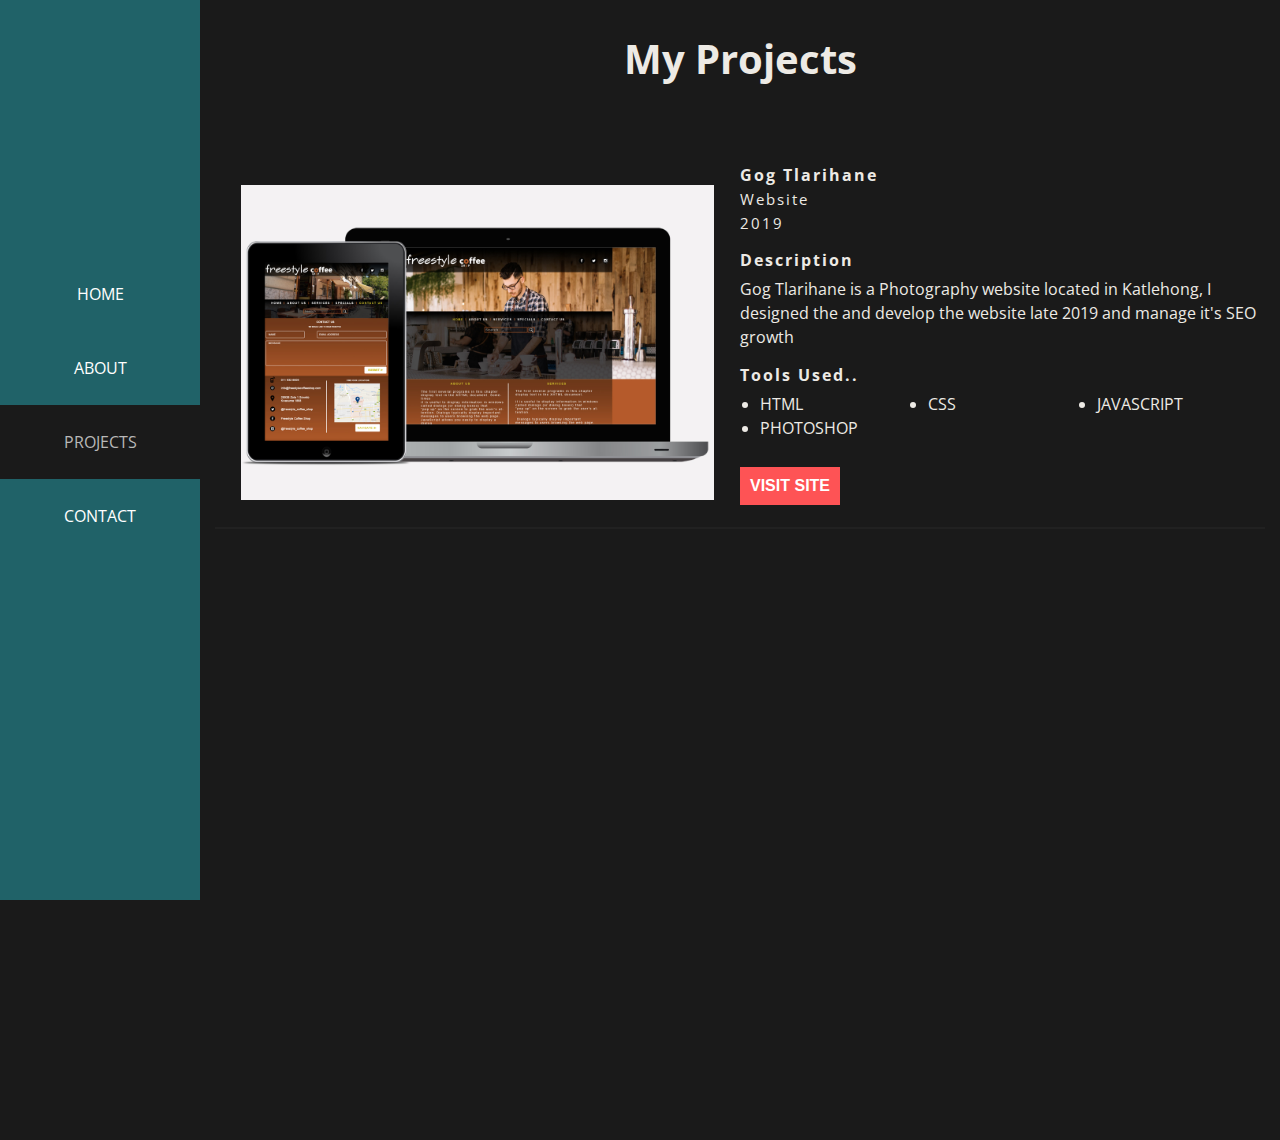
==== projects.html @ 8294258f "initial commit" ====
<!DOCTYPE html>
<html>
<head>
	<title>Xolani Mgube | Projects</title>

	<!-- meta tags -->
	<meta charset="utf-8">
	<meta name="description" content="Xolani Mgube's Web Developer Portfolio Website, South Africa, Gauteng, Katlehong">
	<meta name="viewport" content="width=device-width, maximum-scale=1.0, minimum-scale=1.0, initial-scale=1.0" />
	<meta name="author" content="Xolani Mgube">

	<!-- css linking -->
	<link rel="stylesheet" type="text/css" href="css/style.css">
	<link rel="stylesheet" type="text/css" href="css/screen-layout-large.css">
	<link rel="stylesheet" type="text/css" href="css/screen-layout-medium.css" media="only screen and (min-width:601px) and (max-width:900px)">
	<link rel="stylesheet" type="text/css" href="css/screen-layout-small.css" media="only screen and (min-width:50px) and (max-width: 600)">

	<!-- google fonts -->
	<link href="https://fonts.googleapis.com/css?family=Open+Sans&display=swap" rel="stylesheet"> <!-- font for the rest of the page -->
	<link href="https://fonts.googleapis.com/css?family=Poppins&display=swap" rel="stylesheet"> <!-- font for the "Hi there." text, fullstop, specifically -->
</head>
<body>

	<div id="projects-page">

		<nav>
			<ul>
				<li><a href="index.html#home">home</a></li>
				<li><a href="index.html#about">about</a></li>
				<li><a class="active" href="#projects">projects</a></li>
				<li><a href="index.html#contact">contact</a></li>
			</ul>
		</nav>


		<div id="projects-list">

			<h2 class="projects-heading">My Projects</h2>



			<!-- Project  ---------------------------------------------------------------------------------------------------------------->
			<div class="project one">
				<div class="project-image">
					<img src="images/port_3.jpg">
				</div>

				<div class="project-info">

					<div class="details">
						<h4>Gog Tlarihane</h4>
						<h5 class="project-type">Website</h5>
						<h5 class="project-year">2019</h5>
					</div>

					
					<article class="description">
						<h4>Description</h4>
						<p>Gog Tlarihane is a Photography website located in Katlehong, I designed the and develop the website late 2019 and manage it's SEO growth</p>
					</article>

					<div class="tools">
						<h4>Tools Used..</h4>
						<ul>
							<li>HTML</li>
							<li>CSS</li>
							<li>JAVASCRIPT</li>
							<li>PHOTOSHOP</li>
						</ul>
					</div>

					<div class="visit-site">
						<button class="button"><a href="#">VISIT SITE</a></button>
					</div>
					
				</div>


			</div>








			<!-- Project 2 ---------------------------------------------------------------------------------------------------------------->
			<div class="project two">
				<div class="project-image">
					<img src="">
				</div>

				<div class="project-info">

					<div class="details">
						<h4>Gog Tlarihane</h4>
						<h5 class="project-type">Website</h5>
						<h5 class="project-year">2019</h5>
					</div>

					
					<article class="description">
						<h4>Description</h4>
						<p>Gog Tlarihane is a Photography website located in Katlehong, I designed the and develop the website late 2019 and manage it's SEO growth</p>
					</article>

					<div class="tools">
						<h4>Tools Used..</h4>
						<ul>
							<li>HTML</li>
							<li>CSS</li>
							<li>JAVASCRIPT</li>
							<li>PHOTOSHOP</li>
						</ul>
					</div>

					<div class="visit-site">
						<button class="button">VISIT SITE</button>
					</div>
					
				</div>


			</div>

		</div>

	</div>

</body>

</html>
---- css/style.css ----
html{
	scroll-behavior: smooth;
}

body{
	margin: 0;
	padding: 0;
	color: #edeae5;
	line-height: 1.5em;
	font-family: 'Open Sans', sans-serif;
	background-color: #1a1a1a;
	/*width: 100%;*/
}

h1{
	font-size: 50pt;
	font-weight: bold;
	letter-spacing: 4px;
}

h2{
	font-size: 30pt;
	text-align: center;
}

h3{
	color: #fe5355;
	font-size: 12pt;
	letter-spacing: 2px;
}

h4{
	margin: 0;
	letter-spacing: 2px;
}

h5{
	margin: 0;
	letter-spacing: 2px;
	font-weight: normal;
	font-size: 11pt;
}

a{
	color: #fff;
	cursor: pointer;
	text-decoration: none;
}

a:hover{
	text-decoration: underline;
}

.button{
	background-color: #fe5355;
	border-style: none;
	padding: 0;
	text-transform: uppercase;
	font-size: 12pt;
	font-weight: bold;
}

.button a:hover{
	text-decoration: none;
}

.active{
	background-color: #1a1a1a;
	color: #b8b8b8;
}





/*Blog Code***********************************************************************************************************************************************************/

.wrapper{
	display: grid;
	grid-template-columns: 1fr;
	grid-template-rows: 1fr;
	align-items: center;
	justify-items: center;
	text-align: center;
	height: 100vh;
}

.blog-h1{
	color: #b8b8b8;
	font-size: 30pt;
}

.blog-h3{
	color: #b8b8b8;
	font-size: 15pt;
}

.blog-button{
	background-color: #fe5355;
	border-style: none;
	padding: 0;
	text-transform: uppercase;
	font-size: 12pt;
	font-weight: bold;
}

.blog-button a{
	padding: 20px;
	display: block;
}
---- css/screen-layout-large.css ----
body{
	max-width: 1366px;
}


/*HOME SECTION*******************************************************************************************************************************************************/
#home{
	background-color: #1a1a1a;
	height: 100vh;
	display: grid;
	grid-template-columns: 200px repeat(3, 3fr) 1fr;
	grid-template-rows: 2fr 3fr 1fr 1fr;
	grid-template-areas: 
		"nav	intro	intro	intro	blog"
		"nav	intro	intro	intro	blog"
		"nav	socials	socials	socials	blog"
		"nav	more	more	more	blog"
	;

}




/*Navigation Code*/
nav{
	grid-area: nav;
	background-color: #206268;
	display: grid;
	grid-template-columns: 1fr;
	grid-template-rows: 2fr 3fr 1fr 1fr;
	grid-template-areas:
		"hamburger"
		"nav-ul"
	;
}

nav .hamburger{
	grid-area: hamburger;
	display: none;
}

.hamburger img{
	width: 30px;
}


nav ul{
	grid-area: nav-ul;
	height: 100%;
	padding: 0px;
	margin: 0;
	justify-self: center;
	width: 100%;
}

nav ul li{
	list-style: none;
	text-align: center;
	text-transform: uppercase;
}

nav ul li a{
	display: block;
	padding: 25px 0;
}

nav ul li a:hover{
	background-color: #1a1a1a;
	text-decoration: none;
	color: #b8b8b8;
}





/*Spaces on the Home Section*/
.space.one{
	grid-area: space1;
}

.space.two{
	grid-area: space2;
}





/*Intro Code*/
.intro{
	grid-area: intro;
	align-self: end;
	margin: 0 0 50px 0;
	justify-self: center;
}

span.dot{
	color: #fe5355;
	font-family: 'Poppins', sans-serif;
}

span.web-developer{
	color: #edeae5;
}





/*Social Media Code*/
.socials{
	grid-area: socials;
	justify-self: center;
	padding-right: 280px;
}

.socials img{
	width: 22px;
	margin: 0 15px;
}




/*View More or the arrow*/
.view-more{
	grid-area: more;
	justify-self: center;
	align-self: center;
}

.view-more img{
	width: 25px;
}





/*The blog button section*/
.blog{
	grid-area: blog;
	justify-self: right;
}

.blog button{
	background-color: #fe5355;
	margin: 20px 30px 0 0;
}

.blog button a{
	display: block;
	padding: 7px 15px;
}





/*About Section**************************************************************************************************************************************************************/
#about{
	height: 100vh;
	display: grid;
	grid-template-columns: 200px 1fr 3fr;
	grid-template-rows: 1fr 3fr 2fr 1fr 1fr;
	grid-template-areas:
		"space3		about-head		about-head"
		"space3		profile-pic		article"
		"space3		skills-head		skills-head"
		"space3		skills 			skills"
		"space3		about-arrow		about-arrow"
	;
}



/*Space one the left*/
.space.three{
	grid-area: space3;
}



/*Profile Picture Code*/
.profile-pic{
	grid-area: profile-pic;
	justify-self: right;
	align-self: center;
}

.profile-pic img{
	width: 200px;
}

.profile-pic img:hover{
	position: absolute;
	top: 105vh;
	left: 220px;
	width: 500px;
	z-index: 3;
}



/*About Me Heading Code*/
.about-heading{
	grid-area: about-head;
}



/*Article Code*/
article{
	grid-area: article;
	align-self: center;
	padding: 0 30px;
}



/*My Skills Heading Code*/
.skills-heading{
	grid-area: skills-head;
	align-self: center;
}



/*My Skills Images Code*/
.skills{
	grid-area: skills;
	background-color: #edeae5;
	display: grid;
	grid-template-columns: repeat(4, 1fr);
	justify-items: center;
	padding: 10px;
}

.skills img{
	width: 100px;
}



/*View More Arrow Code*/
.about-arrow{
	grid-area: about-arrow;
	justify-self: center;
	align-self: center;
}

.about-arrow img{
	width: 25px;
}





/*Contact Section****************************************************************************************************************************************************/
#contact{
	height: 100vh;
	display: grid;
	grid-template-columns: 200px 1fr;
	grid-template-rows: 1fr 1fr 5fr 3fr;
	grid-template-areas:
		"space4		contact-head"
		"space4		contact-sub-head"
		"space4		form"
		"space4		footer"
	;
}



/*Space for the Navigation side*/
.space.four{
	grid-area: space4;
}



/*Contact header Code*/
h2.contact-header{
	grid-area: contact-head;
	align-self: center;
}

p.contact-sub-header{
	grid-area: contact-sub-head;
	justify-self: center;
}



/*The Contact form*/
form{
	grid-area: form;
	display: grid;
	justify-self: center;
	grid-template-columns: 1fr 5fr;
	grid-template-rows: 1fr 1fr 2fr 1fr;
	grid-template-areas:
		"name		name-text"
		"email		email-text"
		"message	message-text"
		"button		button"
	;
	width: 600px;
	grid-gap: 10px 20px;
	height: 300px;
}

.name{
	grid-area: name;
	justify-self: right;
	align-self: center;

}

.name-textbox{
	grid-area: name-text;
	background-color: rgba(225,225,225,.0);
	border: none;
	border-bottom: 2px solid #edeae5;
	margin: 10px 5px;
	color: #edeae5;
	font-size: 13pt;
}

input::placeholder {
    color: transparent;
}

textarea::placeholder{
	color: transparent;
}

.email{
	grid-area: email;
	justify-self: right;
	align-self: center;
}

.email-textbox{
	grid-area: email-text;
	background-color: rgba(225,225,225,.0);
	border: none;
	border-bottom: 2px solid #edeae5;
	margin: 10px 5px;
	color: #edeae5;
	font-size: 13pt;
}

.message{
	grid-area: message;
	justify-self: right;
}

.message-textarea{
	grid-area: message-text;
	background-color: rgba(225,225,225,.0);
	border: none;
	border-bottom: 2px solid #edeae5;
	margin: 0px 5px;
	height: 60px;
	color: #edeae5;
	font-size: 13pt;
}

input.button{
	grid-area: button;
	width: 30%;
	height: 40px;
	justify-self: right;
	color: #edeae5;
}

input.button:hover{
	cursor: pointer;
}



/*The footer*/
footer{
	grid-area: footer;
	background-color: #edeae5;
	display: grid;
	grid-template-columns: 1fr 1fr;
	grid-template-rows: 2fr 1fr;
	grid-template-areas:
		"section1		section2"
		"copyrights		copyrights"
	;
	justify-items: center;
}

.section.one{
	grid-area: section1;
}

.section.two{
	grid-area: section2;
}

.copyrights{
	grid-area: copyrights;
}

footer *{
	color: #1a1a1a;
	font-style: italic;
	font-weight: bold;
	font-size: 11pt;
}


span.none-italic{
	font-style: normal;
}





/*Projects Page Code*******************************************************************************************************************************************************/
#projects-page{
	display: grid;
	grid-template-columns: 200px 1fr;
	grid-template-rows: 1fr;
	grid-template-areas:
		"nav 	projects-list"
	;
}

nav{
	grid-area: nav;
	height: 100vh;
}

#projects-list{
	grid-area: projects-list;
	display: grid;
	grid-template-columns: 1fr;
	grid-template-rows: 1fr 4fr 4fr;
	grid-template-areas:
		"projects-head"
		"project-1"
		"project-2"
	;
	grid-gap: 40px;
}

h2.projects-heading{
	grid-area: projects-head;
	margin: 0;
	align-self: center;
}

.project.one{
	grid-area: project-1;
}

.project.two{
	grid-area: project-2;
	display: none;
}

.project{
	display: grid;
	grid-template-columns: 1fr 1fr;
	grid-template-rows: 1fr;
	grid-template-areas:
		"project-img	project-info"
	;
	margin: 0 15px 100px 15px;
	border-bottom: 2px solid #212121;
}

.project-image{
	grid-area: project-img;
	min-width: 300px;
	align-self: center;
	display: grid;
	justify-items: center;
}

.project-image img{
	width: 90%;

}



.project-info{
	grid-area: project-info;
	display: grid;
	grid-template-columns: 1fr;
	grid-template-rows: 2fr 3fr 2fr 2fr;
	grid-template-areas:
		"details"
		"description"
		"tools"
		"visit-site"
	;
	align-items: center;
}

.details{
	grid-area: details;
}

article.description{
	grid-area: description;
	padding: 0;
}

article.description p{
	margin: 5px 0;
}

.tools{
	grid-area: tools;
}

.tools ul{
	display: grid;
	grid-template-columns: repeat(3, 1fr);
	grid-auto-rows: 1fr 1fr;
	padding: 0 0 0 20px;
	margin: 5px 0;
}

.visit-site{
	grid-area: visit-site;
}

.visit-site button{
	padding: 10px;
}

.visit-site button a{
	color: #ffffff;
}
---- css/screen-layout-medium.css ----
body{
	max-width: 900px;
}


/*HOME SECTION*******************************************************************************************************************************************************/
#home{
	grid-template-columns: 1fr;
	grid-template-rows: 60px auto 3fr 1fr 1fr;
	grid-template-areas: 
		"nav"
		"blog"
		"intro"
		"socials"
		"more"
	;
}



nav{
	grid-template-columns: 1fr;
	grid-template-rows: 60px 100px;
	align-items: center;
	z-index: 10;
	height: 60px;
	overflow: hidden;
}

nav .hamburger{
	display: block;
	align-self: center;
	width: 30px;
	padding: 20px;
}

nav ul{
	align-self: center;
	height: 300px;
	justify-self: center;
	width: 100%;
	background-color: #206268;
	margin-top: 200px;
	
}
/*.active{
	background-color: blue;
}*/

.intro{
	padding-left: 40px;
}

.socials{
	justify-self: center;
	padding-left: 25px;
}

.view-more{
	justify-self: center;
	align-self: center;
}

.view-more img{
	margin-right: 0;
}






/*About Section**************************************************************************************************************************************************************/
#about{
	grid-template-columns: 1fr;
	grid-template-rows: 1fr 3fr 3fr 1fr 1fr 1fr;
	grid-template-areas:
		"about-head"
		"profile-pic"
		"article"
		"skills-head"
		"skills"
		"about-arrow"
	;
	margin-bottom: 50px;
	min-height: 100vh;
	max-height: 200vh;
}

.profile-pic{
	justify-self: center;
}

.profile-pic img{
	width: 250px;
}

.profile-pic img:hover{
	position: static;
	width: 250px;
	
}





/*Contact Section****************************************************************************************************************************************************/
#contact{
	height: 100vh;
	display: grid;
	grid-template-columns: 1fr;
	grid-template-rows: 1fr 1fr 5fr 3fr;
	grid-template-areas:
		"contact-head"
		"contact-sub-head"
		"form"
		"footer"
	;
}


form{
	grid-template-columns: 1fr 4fr;
	width: 80%;
	height: 300px;
	padding-right: 60px;
	margin-top: 50px;
}

input.button{
	width: 150px;
	justify-self: right;
	margin-right: 20px;
}


footer{
	align-items: center;
}
---- css/screen-layout-small.css ----
body{
	max-width: 900px;
}

h1{
	font-size: 30pt;
	font-weight: bold;
	letter-spacing: 2px;
	line-height: 2em;
}


/*HOME SECTION*******************************************************************************************************************************************************/
#home{
	grid-template-columns: 1fr;
	grid-template-rows: 70px auto 3fr 1fr 1fr;
	grid-template-areas: 
		"nav"
		"blog"
		"intro"
		"socials"
		"more"
	;
}



/*nav{
	height: 70px;
	grid-template-columns: 1fr;
	grid-template-rows: 1fr;
}

ul{
	display: none;
}*/




nav{
	grid-template-columns: 1fr;
	grid-template-rows: 60px 100px;
	align-items: center;
	z-index: 10;
	height: 60px;
	overflow: hidden;
}

nav .hamburger{
	display: block;
	align-self: center;
	width: 30px;
	padding: 20px;
}

nav ul{
	align-self: center;
	height: 300px;
	justify-self: center;
	width: 100%;
	background-color: blue;
	margin-top: 200px;
	
}






.intro{
	padding-left: 0;
	text-align: center;
	align-self: center;
	line-height: 0em;
}

.socials{
	justify-self: center;
	padding: 0px;
}

.view-more{
	justify-self: center;
	align-self: center;
}

.view-more img{
	margin-right: 0;
}






/*About Section**************************************************************************************************************************************************************/
#about{
	height: auto;
	grid-template-columns: 1fr;
	grid-template-rows: 1fr 2fr 2fr 1fr 1fr 1fr;
	grid-template-areas:
		"about-head"
		"profile-pic"
		"article"
		"skills-head"
		"skills"
	;
}

.profile-pic{
	justify-self: center;
}

.profile-pic img{
	width: 250px;
}

.profile-pic img:hover{
	position: static;
	width: 250px;
	
}

article{
	padding: 0 10px;
}

.skills{
	background-color: #edeae5;
	display: grid;
	grid-template-columns: 1fr 1fr 1fr 1fr;
	grid-template-rows: 1fr;
	justify-items: center;
	padding: 10px;
	align-items: center;
}

.skills img{
	width: 70px;
}

.about-arrow{
	display: none;
}




/*Contact Section****************************************************************************************************************************************************/
#contact{
	height: 100vh;
	display: grid;
	grid-template-columns: 1fr;
	grid-template-rows: 1fr 1fr 5fr 3fr;
	grid-template-areas:
		"contact-head"
		"contact-sub-head"
		"form"
		"footer"
	;
}


form{
	grid-template-columns: 1fr;
	grid-template-rows: 1fr 1fr 2fr 1fr;
	grid-template-areas:
		"name-text"
		"email-text"
		"message-text"
		"button"
	;
	width: 95%;
	height: 300px;
	margin-top: 50px;
}

p.contact-sub-header{
	text-align: center;
}

.name{
	display: none;
}

.email{
	display: none;
}

.message{
	display: none;
}

input::placeholder{
    color: gray;
}

textarea::placeholder{
	color: gray;
}


input.button{
	width: 150px;
	justify-self: center;
	margin-right: 0px;
}



footer{
	align-items: center;
	grid-template-columns: 1fr;
	grid-template-rows: 2fr 2fr 1fr;
	grid-template-areas:
		"section1"
		"section2"
		"copyrights"
	;
	text-align: center;
}
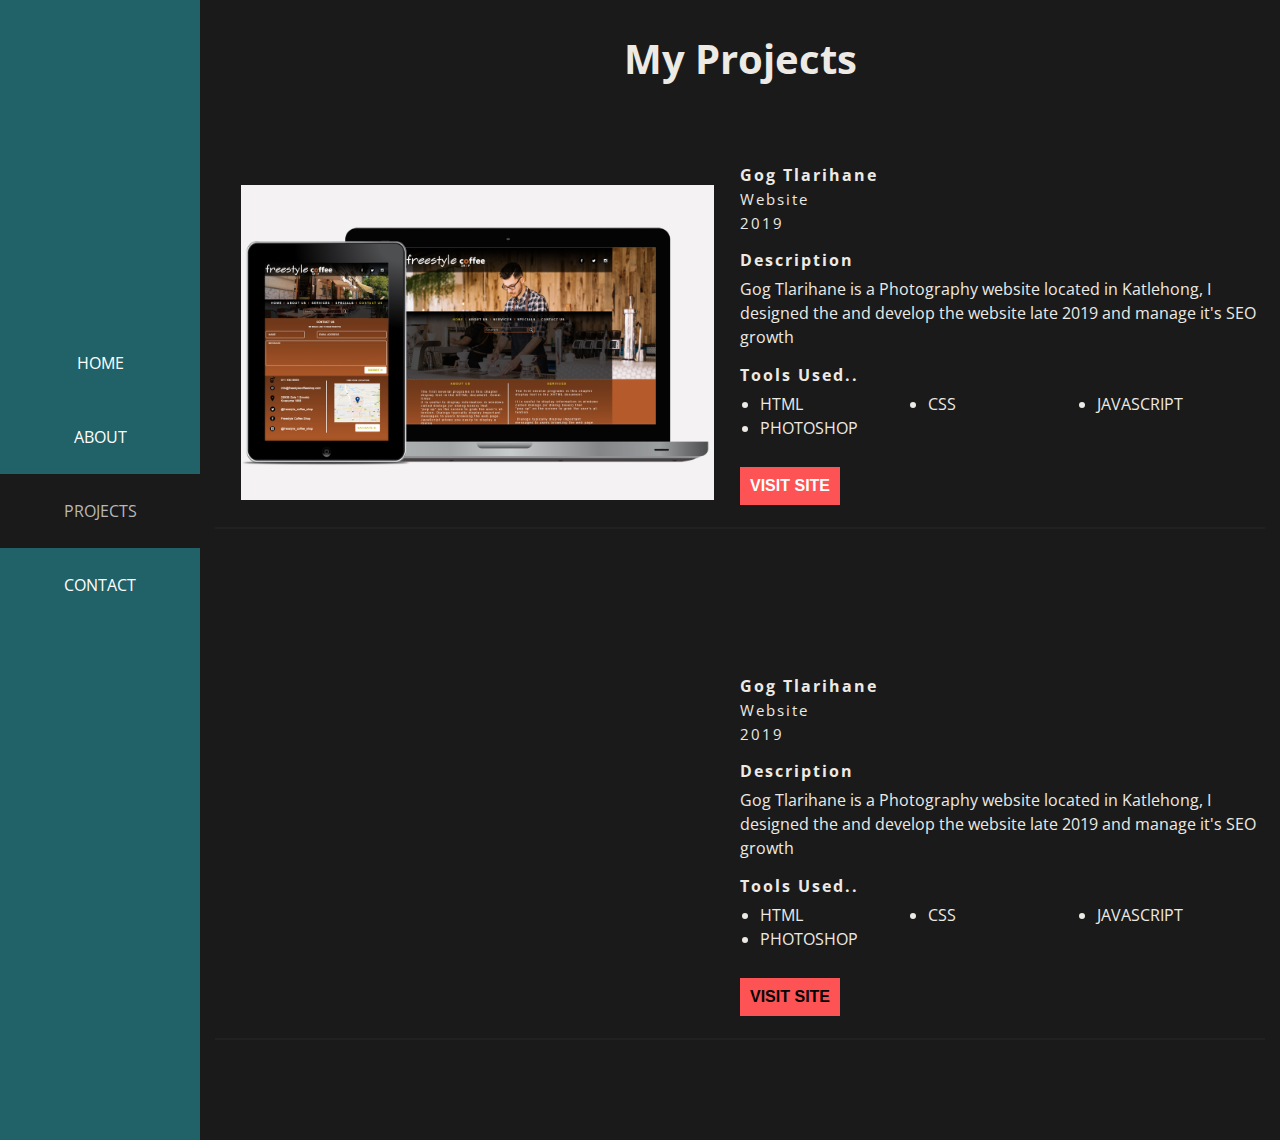
==== commit d597b1b7: "commit for submission" ====
--- a/projects.html
+++ b/projects.html
@@ -13,7 +13,7 @@
 	<link rel="stylesheet" type="text/css" href="css/style.css">
 	<link rel="stylesheet" type="text/css" href="css/screen-layout-large.css">
 	<link rel="stylesheet" type="text/css" href="css/screen-layout-medium.css" media="only screen and (min-width:601px) and (max-width:900px)">
-	<link rel="stylesheet" type="text/css" href="css/screen-layout-small.css" media="only screen and (min-width:50px) and (max-width: 600)">
+	<link rel="stylesheet" type="text/css" href="css/screen-layout-small.css" media="only screen and (min-width:50px) and (max-width: 600px)">
 
 	<!-- google fonts -->
 	<link href="https://fonts.googleapis.com/css?family=Open+Sans&display=swap" rel="stylesheet"> <!-- font for the rest of the page -->
@@ -23,7 +23,8 @@
 
 	<div id="projects-page">
 
-		<nav>
+		<nav class="nav">
+			<div class="hamburger"><img onclick="toggleNav()" src="images/hamburger.png"></div>
 			<ul>
 				<li><a href="index.html#home">home</a></li>
 				<li><a href="index.html#about">about</a></li>
@@ -130,4 +131,6 @@
 
 </body>
 
+<script src="js/main.js"></script>
+
 </html>--- a/css/screen-layout-large.css
+++ b/css/screen-layout-large.css
@@ -1,5 +1,5 @@
 body{
-	max-width: 1366px;
+	max-width: 1940px;
 }
 
 
@@ -436,10 +436,10 @@
 	;
 }
 
-nav{
+/*nav{
 	grid-area: nav;
 	height: 100vh;
-}
+}*/
 
 #projects-list{
 	grid-area: projects-list;
@@ -466,7 +466,6 @@
 
 .project.two{
 	grid-area: project-2;
-	display: none;
 }
 
 .project{
--- a/css/screen-layout-medium.css
+++ b/css/screen-layout-medium.css
@@ -19,6 +19,8 @@
 
 
 nav{
+	grid-area: nav;
+	width: 100%;
 	grid-template-columns: 1fr;
 	grid-template-rows: 60px 100px;
 	align-items: center;
@@ -140,3 +142,51 @@
 }
 
 
+
+
+
+
+
+
+/*Projects***********************************************************************************************************************/
+
+#projects-page{
+	display: grid;
+	grid-template-columns: 1fr;
+	grid-template-rows: 60px 1fr;
+	grid-template-areas:
+		"nav"
+		"project-list"
+	;
+}
+
+nav{
+	grid-area: nav;
+}
+
+#projects-list{
+	grid-area: project-list;
+}
+
+.project{
+	grid-template-columns: 1fr;
+	grid-template-rows: 1fr 1fr;
+	grid-template-areas:
+		"project-img"
+		"project-info"
+	;
+}
+
+.projuct-image{
+	grid-area: project-image;
+}
+
+.project-info{
+	grid-area: project-info;
+	width: 80%;
+	margin: 0 auto;
+}
+
+.visit-site{
+	justify-self: center;
+}
--- a/css/screen-layout-small.css
+++ b/css/screen-layout-small.css
@@ -25,19 +25,6 @@
 
 
 
-/*nav{
-	height: 70px;
-	grid-template-columns: 1fr;
-	grid-template-rows: 1fr;
-}
-
-ul{
-	display: none;
-}*/
-
-
-
-
 nav{
 	grid-template-columns: 1fr;
 	grid-template-rows: 60px 100px;
@@ -59,7 +46,7 @@
 	height: 300px;
 	justify-self: center;
 	width: 100%;
-	background-color: blue;
+	background-color: #206268;
 	margin-top: 200px;
 	
 }
@@ -225,3 +212,59 @@
 
 
 
+
+
+
+
+
+
+
+
+
+
+/*Projects Code***********************************************************************************************************/
+#projects-page{
+	display: grid;
+	grid-template-columns: 1fr;
+	grid-template-rows: 60px 1fr;
+	grid-template-areas:
+		"nav"
+		"project-list"
+	;
+}
+
+nav{
+	grid-area: nav;
+}
+
+#projects-list{
+	grid-area: project-list;
+}
+
+.project{
+	grid-template-columns: 1fr;
+	grid-template-rows: 1fr 1fr;
+	grid-template-areas:
+		"project-img"
+		"project-info"
+	;
+}
+
+.projuct-image{
+	grid-area: project-image;
+}
+
+.project-info{
+
+	grid-area: project-info;
+}
+
+.visit-site{
+	justify-self: center;
+}
+
+
+
+
+
+
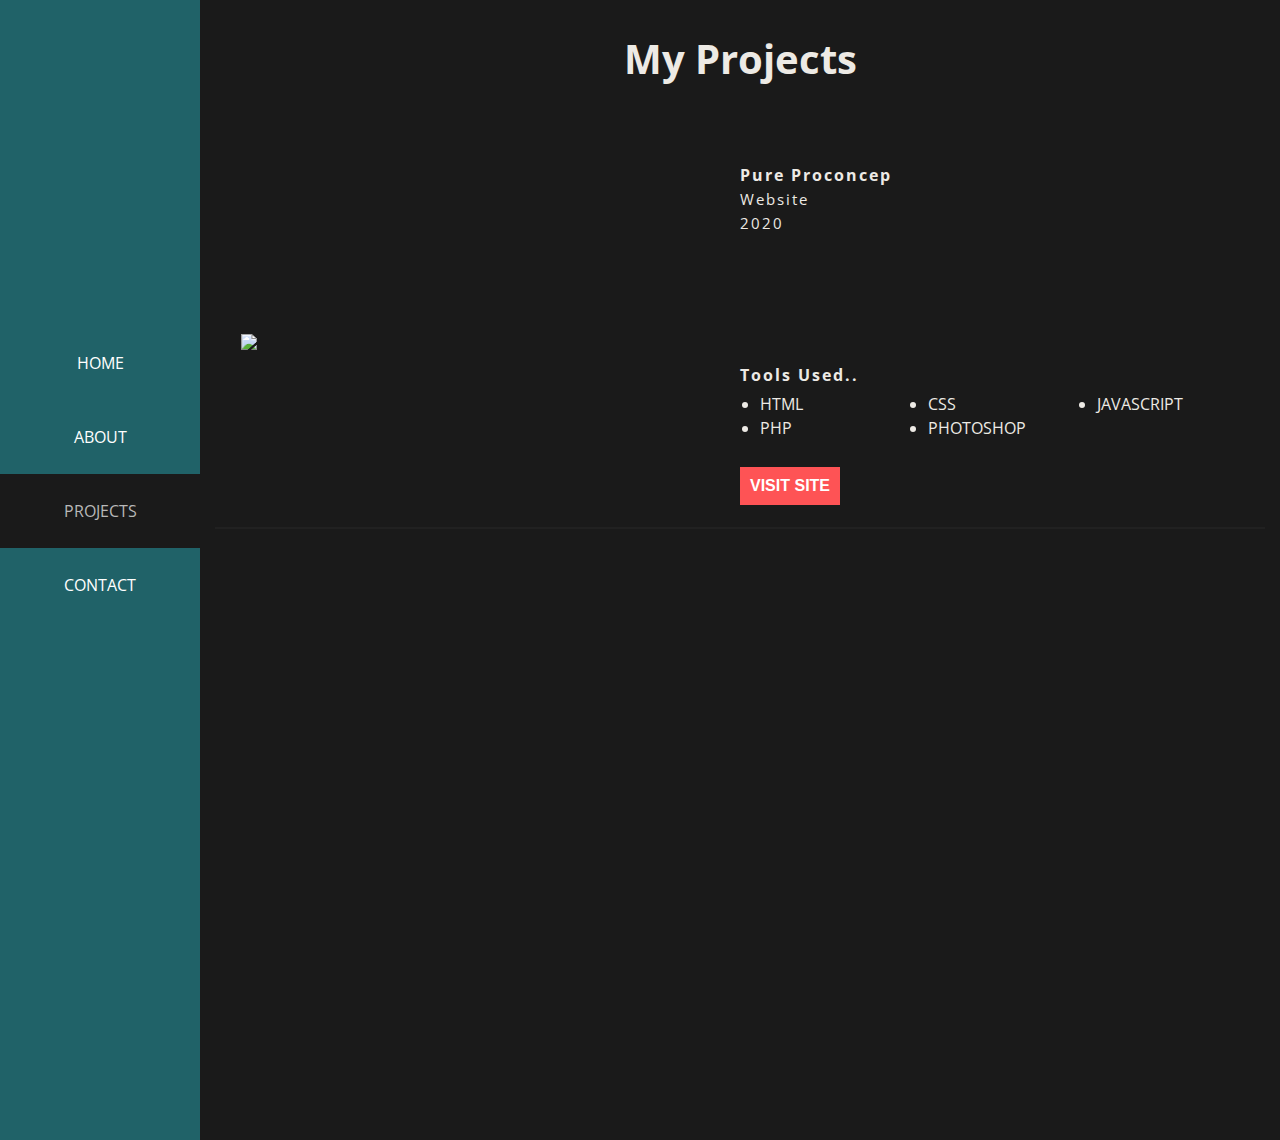
==== commit d741e8b2: "added 1 real projects but it's not final" ====
--- a/projects.html
+++ b/projects.html
@@ -38,27 +38,25 @@
 
 			<h2 class="projects-heading">My Projects</h2>
 
-
-
 			<!-- Project  ---------------------------------------------------------------------------------------------------------------->
 			<div class="project one">
 				<div class="project-image">
-					<img src="images/port_3.jpg">
+					<img src="images/project1.png">
 				</div>
 
 				<div class="project-info">
 
 					<div class="details">
-						<h4>Gog Tlarihane</h4>
+						<h4>Pure Proconcep</h4>
 						<h5 class="project-type">Website</h5>
-						<h5 class="project-year">2019</h5>
+						<h5 class="project-year">2020</h5>
 					</div>
 
 					
-					<article class="description">
+					<!-- <article class="description">
 						<h4>Description</h4>
-						<p>Gog Tlarihane is a Photography website located in Katlehong, I designed the and develop the website late 2019 and manage it's SEO growth</p>
-					</article>
+						<p>Pure Proconcep is a property development company based in Gauteng, I designed and developed the website in January 2020 and I am also reposible of it's SEO</p>
+					</article> -->
 
 					<div class="tools">
 						<h4>Tools Used..</h4>
@@ -66,58 +64,13 @@
 							<li>HTML</li>
 							<li>CSS</li>
 							<li>JAVASCRIPT</li>
+							<li>PHP</li>
 							<li>PHOTOSHOP</li>
 						</ul>
 					</div>
 
 					<div class="visit-site">
-						<button class="button"><a href="#">VISIT SITE</a></button>
-					</div>
-					
-				</div>
-
-
-			</div>
-
-
-
-
-
-
-
-
-			<!-- Project 2 ---------------------------------------------------------------------------------------------------------------->
-			<div class="project two">
-				<div class="project-image">
-					<img src="">
-				</div>
-
-				<div class="project-info">
-
-					<div class="details">
-						<h4>Gog Tlarihane</h4>
-						<h5 class="project-type">Website</h5>
-						<h5 class="project-year">2019</h5>
-					</div>
-
-					
-					<article class="description">
-						<h4>Description</h4>
-						<p>Gog Tlarihane is a Photography website located in Katlehong, I designed the and develop the website late 2019 and manage it's SEO growth</p>
-					</article>
-
-					<div class="tools">
-						<h4>Tools Used..</h4>
-						<ul>
-							<li>HTML</li>
-							<li>CSS</li>
-							<li>JAVASCRIPT</li>
-							<li>PHOTOSHOP</li>
-						</ul>
-					</div>
-
-					<div class="visit-site">
-						<button class="button">VISIT SITE</button>
+						<button class="button"><a href="http://pureproconcep.co.za/">VISIT SITE</a></button>
 					</div>
 					
 				</div>
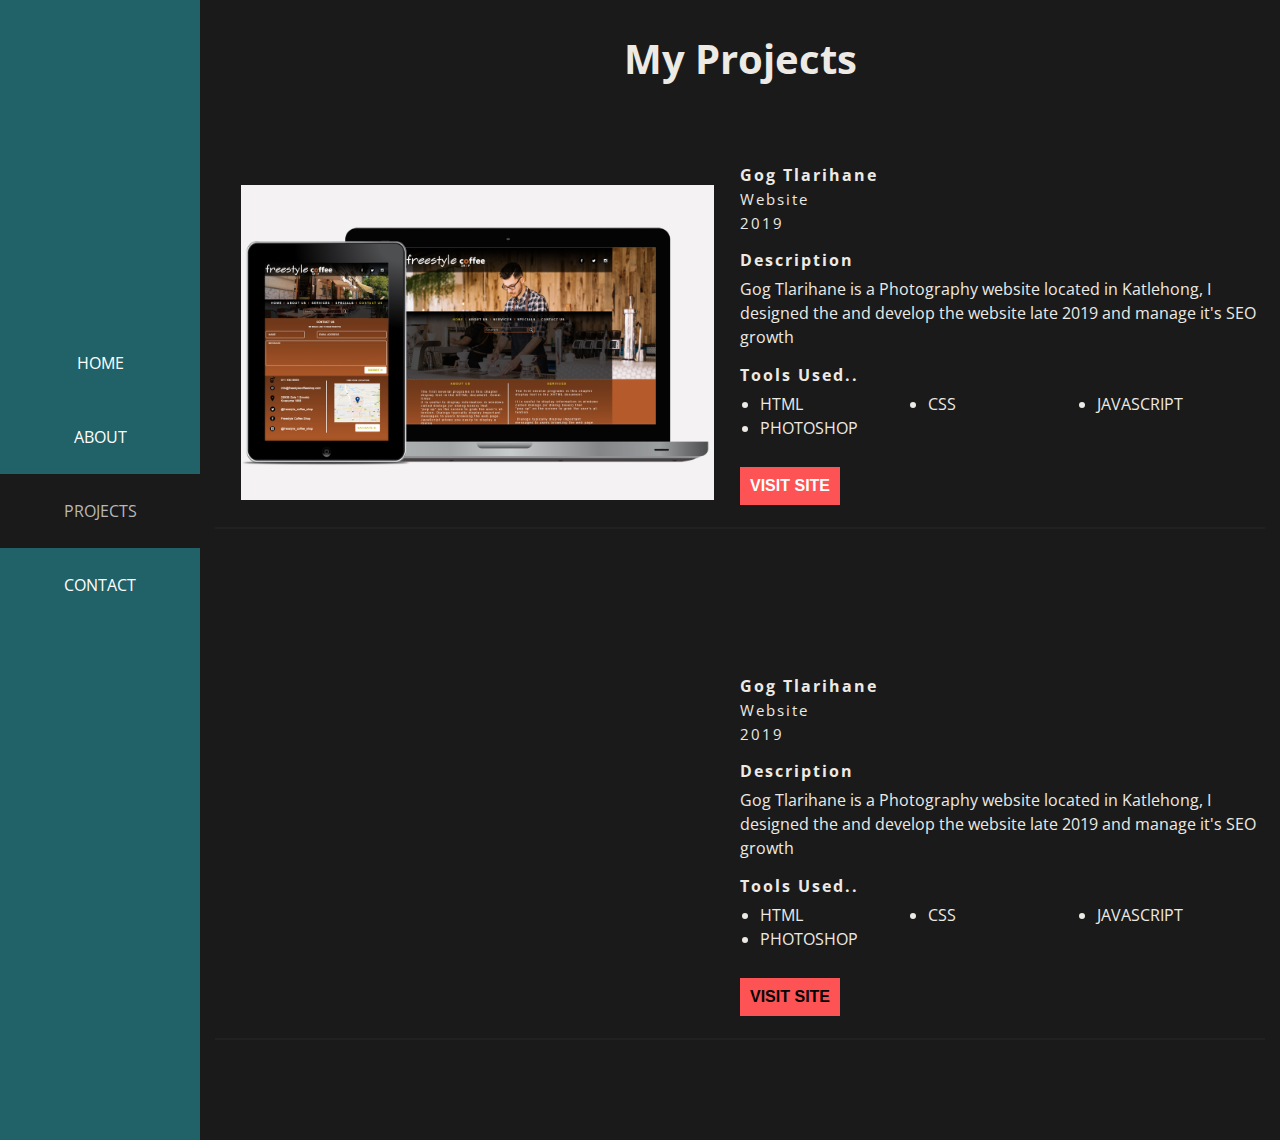
==== commit 87256424: "manual code revert" ====
--- a/projects.html
+++ b/projects.html
@@ -38,25 +38,27 @@
 
 			<h2 class="projects-heading">My Projects</h2>
 
+
+
 			<!-- Project  ---------------------------------------------------------------------------------------------------------------->
 			<div class="project one">
 				<div class="project-image">
-					<img src="images/project1.png">
+					<img src="images/port_3.jpg">
 				</div>
 
 				<div class="project-info">
 
 					<div class="details">
-						<h4>Pure Proconcep</h4>
+						<h4>Gog Tlarihane</h4>
 						<h5 class="project-type">Website</h5>
-						<h5 class="project-year">2020</h5>
+						<h5 class="project-year">2019</h5>
 					</div>
 
 					
-					<!-- <article class="description">
+					<article class="description">
 						<h4>Description</h4>
-						<p>Pure Proconcep is a property development company based in Gauteng, I designed and developed the website in January 2020 and I am also reposible of it's SEO</p>
-					</article> -->
+						<p>Gog Tlarihane is a Photography website located in Katlehong, I designed the and develop the website late 2019 and manage it's SEO growth</p>
+					</article>
 
 					<div class="tools">
 						<h4>Tools Used..</h4>
@@ -64,13 +66,58 @@
 							<li>HTML</li>
 							<li>CSS</li>
 							<li>JAVASCRIPT</li>
-							<li>PHP</li>
 							<li>PHOTOSHOP</li>
 						</ul>
 					</div>
 
 					<div class="visit-site">
-						<button class="button"><a href="http://pureproconcep.co.za/">VISIT SITE</a></button>
+						<button class="button"><a href="#">VISIT SITE</a></button>
+					</div>
+					
+				</div>
+
+
+			</div>
+
+
+
+
+
+
+
+
+			<!-- Project 2 ---------------------------------------------------------------------------------------------------------------->
+			<div class="project two">
+				<div class="project-image">
+					<img src="">
+				</div>
+
+				<div class="project-info">
+
+					<div class="details">
+						<h4>Gog Tlarihane</h4>
+						<h5 class="project-type">Website</h5>
+						<h5 class="project-year">2019</h5>
+					</div>
+
+					
+					<article class="description">
+						<h4>Description</h4>
+						<p>Gog Tlarihane is a Photography website located in Katlehong, I designed the and develop the website late 2019 and manage it's SEO growth</p>
+					</article>
+
+					<div class="tools">
+						<h4>Tools Used..</h4>
+						<ul>
+							<li>HTML</li>
+							<li>CSS</li>
+							<li>JAVASCRIPT</li>
+							<li>PHOTOSHOP</li>
+						</ul>
+					</div>
+
+					<div class="visit-site">
+						<button class="button">VISIT SITE</button>
 					</div>
 					
 				</div>
